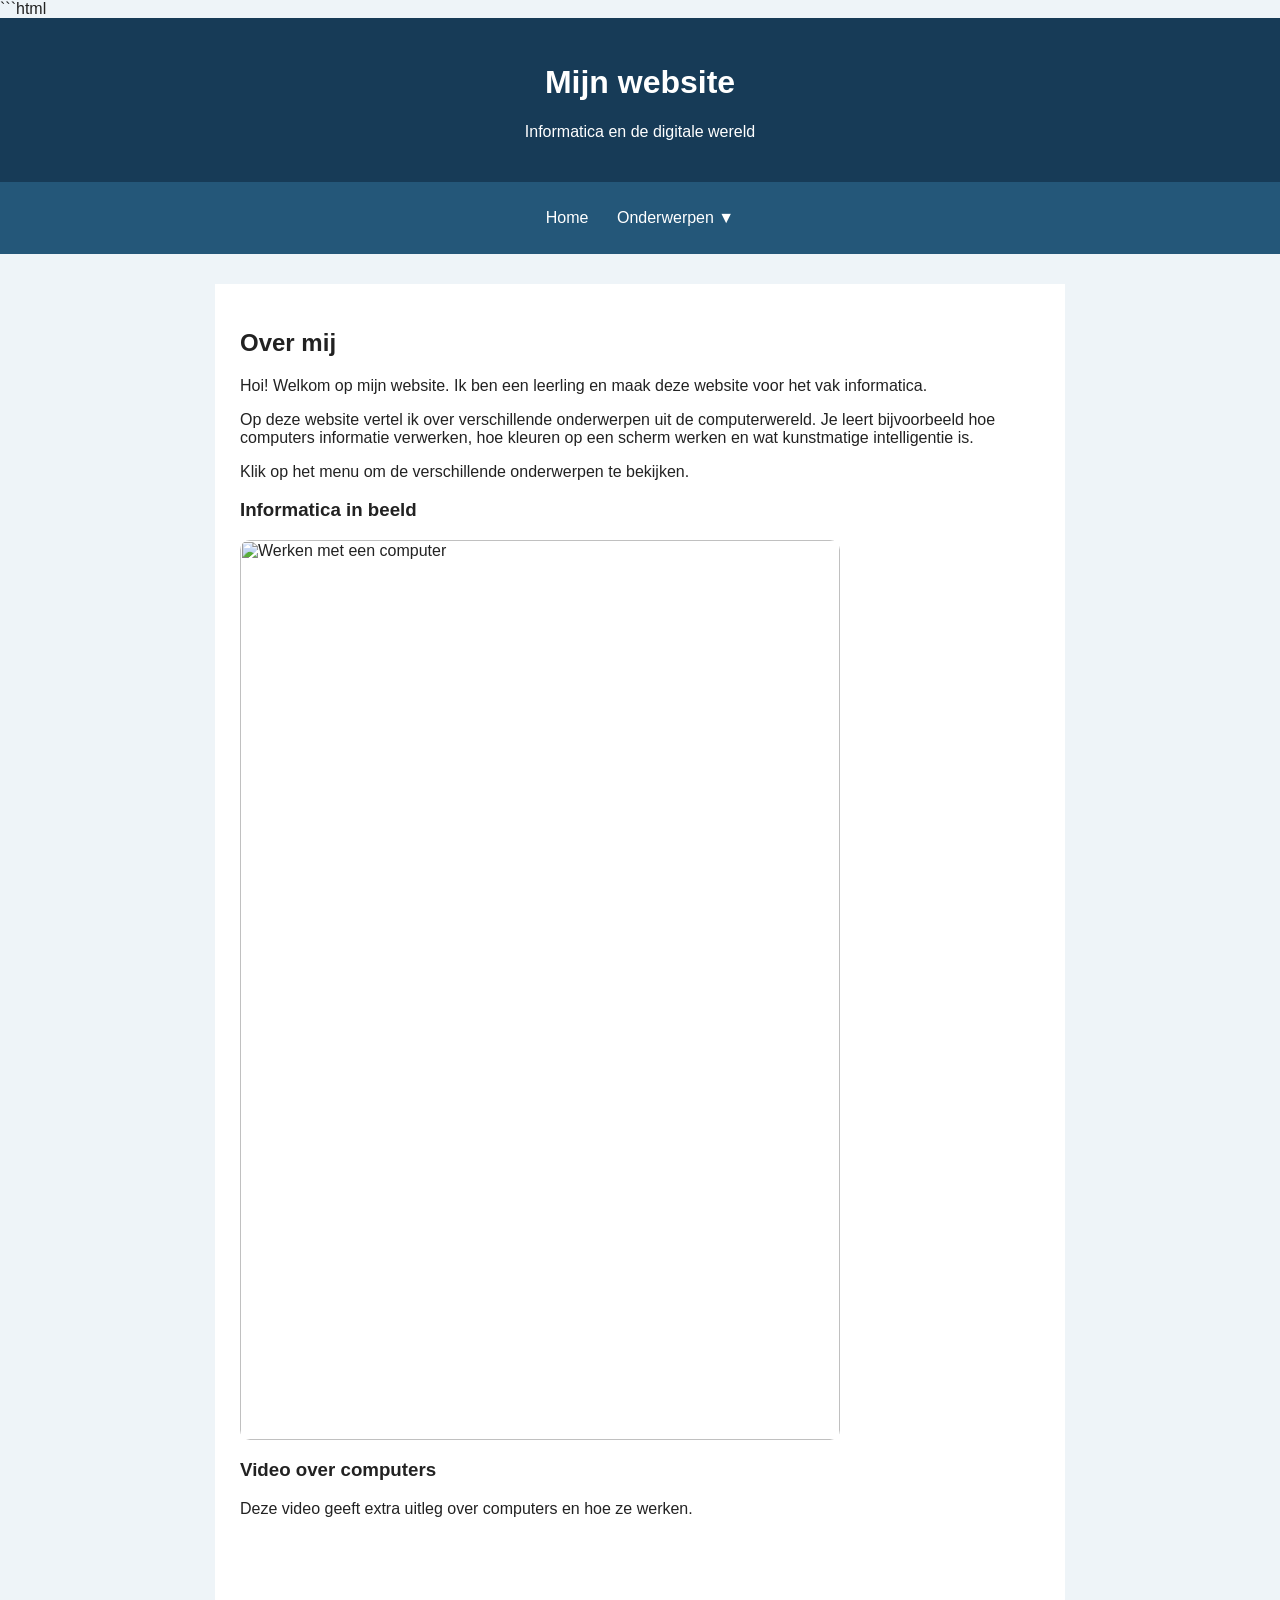
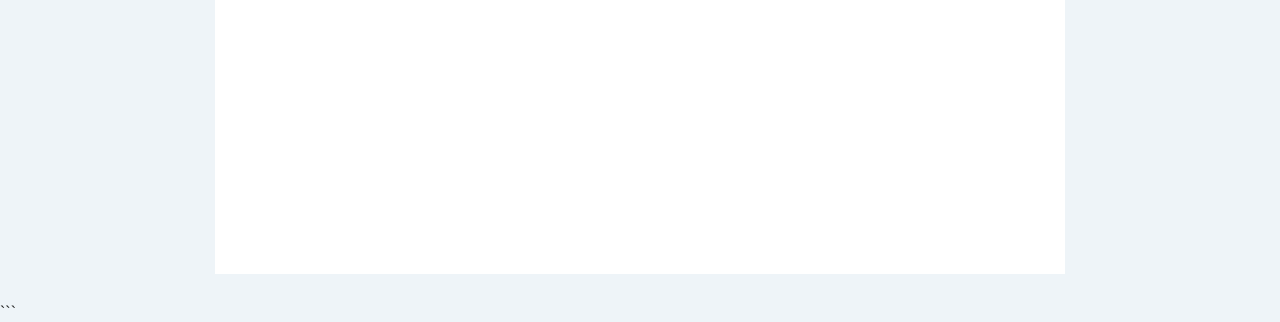
==== index.html @ 677c5f33 "Add multimedia content to index.html" ====
```html
<!DOCTYPE html>
<html lang="nl">
<head>
<meta charset="UTF-8">
<title>Mijn website</title>
<style>
body{font-family:Arial;margin:0;background:#eef4f8;color:#222}
header{background:#173b57;color:white;text-align:center;padding:25px}
nav{background:#245779;padding:15px;text-align:center}
nav a,.knop{color:white;padding:12px;text-decoration:none;border:0;background:none;cursor:pointer;font-size:16px}
nav a:hover,.knop:hover{background:#367da5}
.dropdown{display:inline-block;position:relative}
.inhoud{display:none;position:absolute;background:white;min-width:160px;z-index:1}
.inhoud a{display:block;color:#173b57}
.dropdown:hover .inhoud,.dropdown:focus-within .inhoud{display:block}
main{background:white;max-width:800px;margin:30px auto;padding:25px}
</style>
</head>
<body>
<header>
<h1>Mijn website</h1>
<p>Informatica en de digitale wereld</p>
</header>
<nav>
<a href="index.html">Home</a>
<div class="dropdown">
<button class="knop">Onderwerpen ▼</button>
<div class="inhoud">
<a href="invoer.html">Invoer, verwerking, uitvoer</a>
<a href="binair.html">Binair stelsel</a>
<a href="kleurmodellen.html">Kleurmodellen</a>
<a href="compressie.html">Compressie</a>
<a href="ai.html">Kunstmatige intelligentie</a>
</div>
</div>
</nav>
<main>
<h2>Over mij</h2>
<p>Hoi! Welkom op mijn website. Ik ben een leerling en maak deze website voor het vak informatica.</p>
<p>Op deze website vertel ik over verschillende onderwerpen uit de computerwereld. Je leert bijvoorbeeld hoe computers informatie verwerken, hoe kleuren op een scherm werken en wat kunstmatige intelligentie is.</p>
<p>Klik op het menu om de verschillende onderwerpen te bekijken.</p>
<h3>Informatica in beeld</h3>
<img src="https://images.unsplash.com/photo-1516321318423-f06f85e504b3?auto=format&fit=crop&w=800&q=80"
alt="Werken met een computer"
style="width:100%;max-width:600px;border-radius:10px;">
<h3>Video over computers</h3>
<p>Deze video geeft extra uitleg over computers en hoe ze werken.</p>
<iframe width="100%" height="315"
src="https://www.youtube.com/embed/DKGZlaPlVLY"
title="Hoe computers werken"
style="border:0;border-radius:10px;"
allowfullscreen></iframe>
</main>
</body>
</html>
```
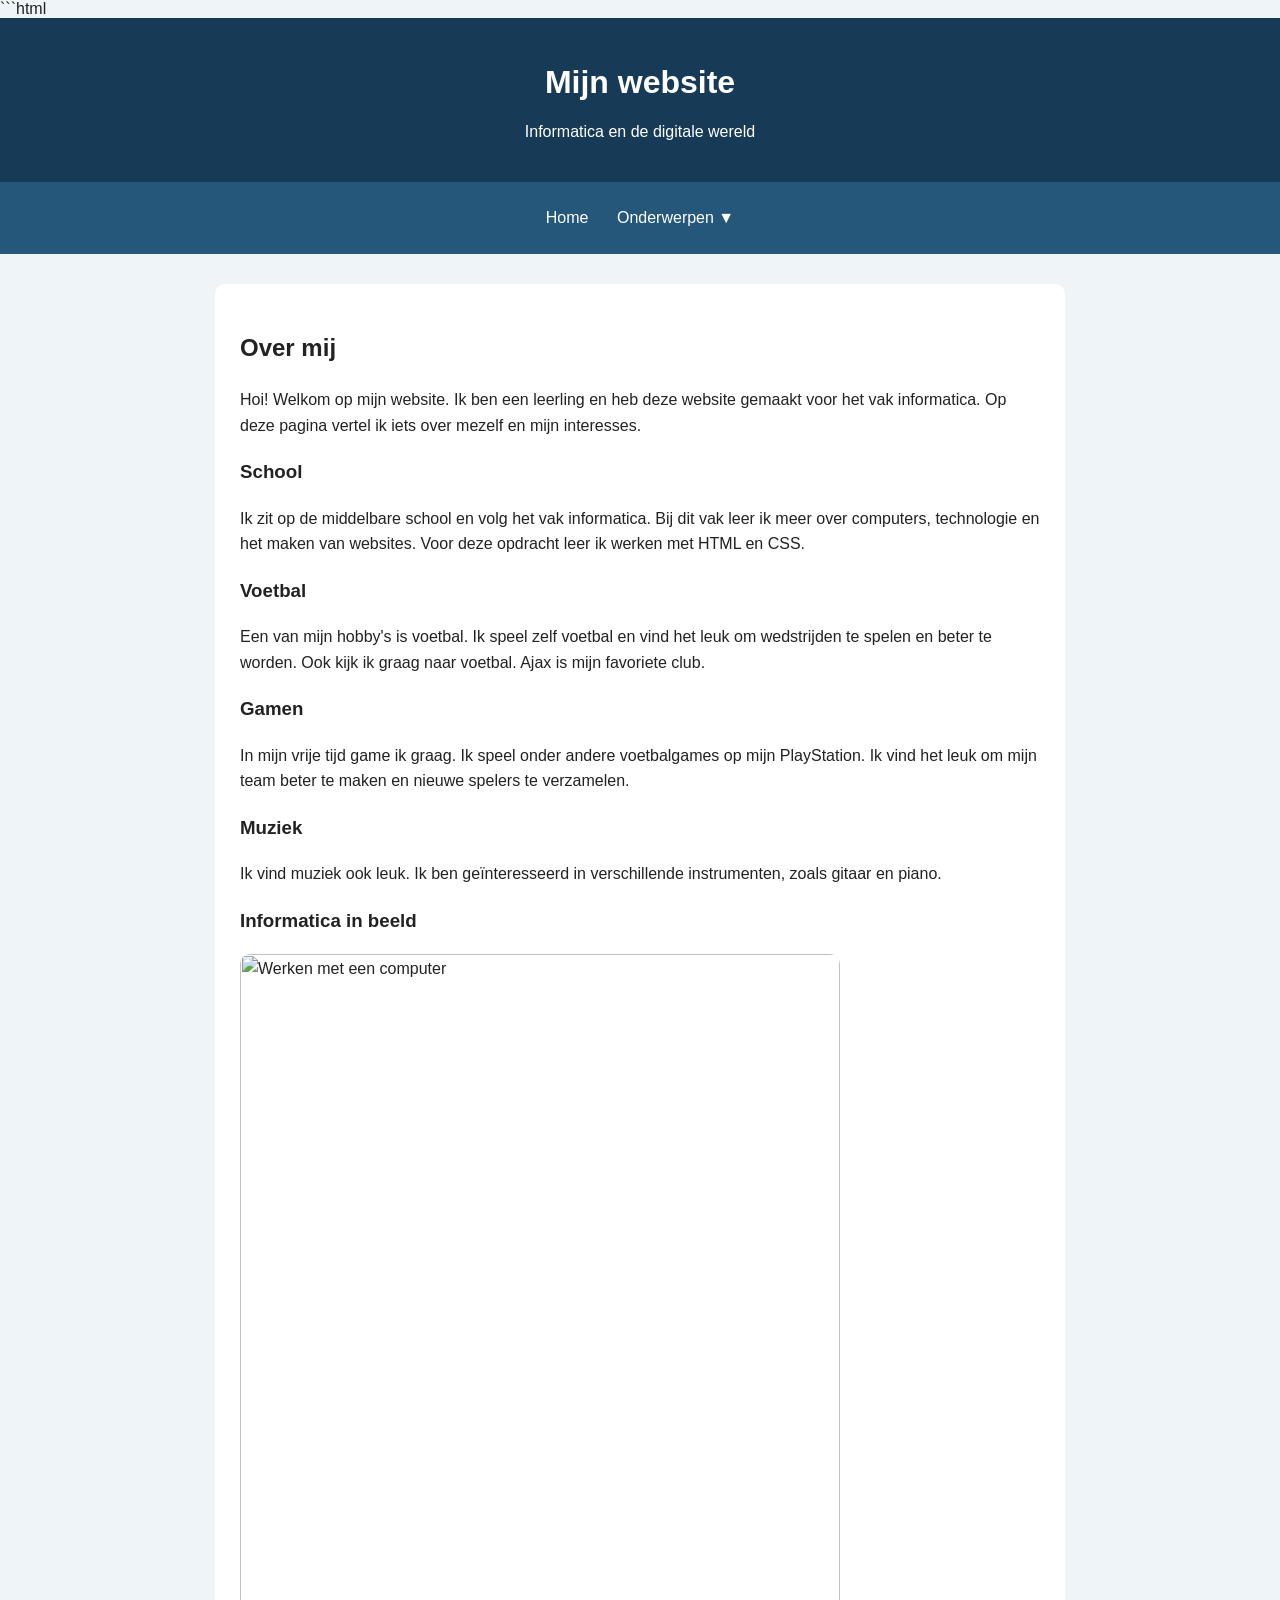
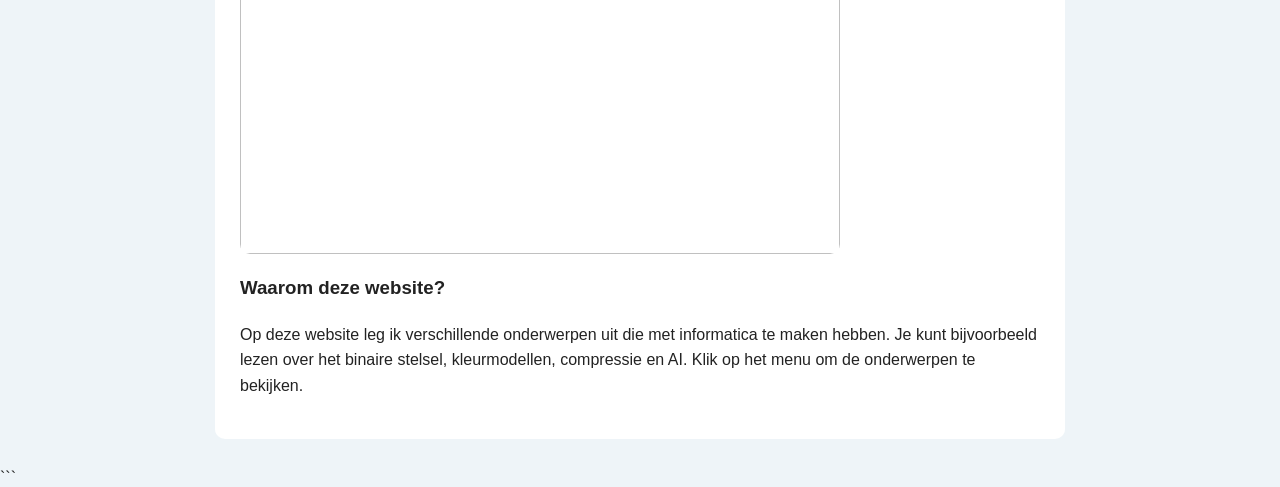
==== commit ae1a9f22: "Refactor HTML structure and update content" ====
--- a/index.html
+++ b/index.html
@@ -3,55 +3,181 @@
 <html lang="nl">
 <head>
 <meta charset="UTF-8">
+<meta name="viewport" content="width=device-width, initial-scale=1.0">
 <title>Mijn website</title>
+
 <style>
-body{font-family:Arial;margin:0;background:#eef4f8;color:#222}
-header{background:#173b57;color:white;text-align:center;padding:25px}
-nav{background:#245779;padding:15px;text-align:center}
-nav a,.knop{color:white;padding:12px;text-decoration:none;border:0;background:none;cursor:pointer;font-size:16px}
-nav a:hover,.knop:hover{background:#367da5}
-.dropdown{display:inline-block;position:relative}
-.inhoud{display:none;position:absolute;background:white;min-width:160px;z-index:1}
-.inhoud a{display:block;color:#173b57}
-.dropdown:hover .inhoud,.dropdown:focus-within .inhoud{display:block}
-main{background:white;max-width:800px;margin:30px auto;padding:25px}
+/* De algemene opmaak van de website */
+body {
+    font-family: Arial, sans-serif;
+    margin: 0;
+    background: #eef4f8;
+    color: #222;
+}
+
+/* De bovenkant van de website */
+header {
+    background: #173b57;
+    color: white;
+    text-align: center;
+    padding: 25px;
+}
+
+/* Het navigatiemenu */
+nav {
+    background: #245779;
+    padding: 15px;
+    text-align: center;
+}
+
+nav a, .knop {
+    color: white;
+    padding: 12px;
+    text-decoration: none;
+    border: 0;
+    background: none;
+    cursor: pointer;
+    font-size: 16px;
+}
+
+nav a:hover, .knop:hover {
+    background: #367da5;
+}
+
+/* Het dropdownmenu */
+.dropdown {
+    display: inline-block;
+    position: relative;
+}
+
+.inhoud {
+    display: none;
+    position: absolute;
+    background: white;
+    min-width: 180px;
+    z-index: 1;
+}
+
+.inhoud a {
+    display: block;
+    color: #173b57;
+}
+
+.dropdown:hover .inhoud,
+.dropdown:focus-within .inhoud {
+    display: block;
+}
+
+/* De inhoud van de pagina */
+main {
+    background: white;
+    max-width: 800px;
+    margin: 30px auto;
+    padding: 25px;
+    border-radius: 10px;
+    line-height: 1.6;
+}
+
+/* De afbeelding op de homepage */
+img {
+    width: 100%;
+    max-width: 600px;
+    border-radius: 10px;
+}
+
+/* De website werkt ook op een telefoon */
+@media (max-width: 850px) {
+    main {
+        margin: 15px;
+        padding: 18px;
+    }
+}
 </style>
 </head>
+
 <body>
+
+<!-- Titel en introductie -->
 <header>
-<h1>Mijn website</h1>
-<p>Informatica en de digitale wereld</p>
+    <h1>Mijn website</h1>
+    <p>Informatica en de digitale wereld</p>
 </header>
+
+<!-- Menu waarmee je naar andere pagina's gaat -->
 <nav>
-<a href="index.html">Home</a>
-<div class="dropdown">
-<button class="knop">Onderwerpen ▼</button>
-<div class="inhoud">
-<a href="invoer.html">Invoer, verwerking, uitvoer</a>
-<a href="binair.html">Binair stelsel</a>
-<a href="kleurmodellen.html">Kleurmodellen</a>
-<a href="compressie.html">Compressie</a>
-<a href="ai.html">Kunstmatige intelligentie</a>
-</div>
-</div>
+    <a href="index.html">Home</a>
+
+    <div class="dropdown">
+        <button class="knop">Onderwerpen ▼</button>
+
+        <div class="inhoud">
+            <a href="invoer.html">Invoer, verwerking, uitvoer</a>
+            <a href="binair.html">Binair stelsel</a>
+            <a href="kleurmodellen.html">Kleurmodellen</a>
+            <a href="compressie.html">Compressie</a>
+            <a href="ai.html">Kunstmatige intelligentie</a>
+        </div>
+    </div>
 </nav>
+
+<!-- Persoonlijke informatie -->
 <main>
-<h2>Over mij</h2>
-<p>Hoi! Welkom op mijn website. Ik ben een leerling en maak deze website voor het vak informatica.</p>
-<p>Op deze website vertel ik over verschillende onderwerpen uit de computerwereld. Je leert bijvoorbeeld hoe computers informatie verwerken, hoe kleuren op een scherm werken en wat kunstmatige intelligentie is.</p>
-<p>Klik op het menu om de verschillende onderwerpen te bekijken.</p>
-<h3>Informatica in beeld</h3>
-<img src="https://images.unsplash.com/photo-1516321318423-f06f85e504b3?auto=format&fit=crop&w=800&q=80"
-alt="Werken met een computer"
-style="width:100%;max-width:600px;border-radius:10px;">
-<h3>Video over computers</h3>
-<p>Deze video geeft extra uitleg over computers en hoe ze werken.</p>
-<iframe width="100%" height="315"
-src="https://www.youtube.com/embed/DKGZlaPlVLY"
-title="Hoe computers werken"
-style="border:0;border-radius:10px;"
-allowfullscreen></iframe>
+    <h2>Over mij</h2>
+
+    <p>
+        Hoi! Welkom op mijn website. Ik ben een leerling
+        en heb deze website gemaakt voor het vak informatica.
+        Op deze pagina vertel ik iets over mezelf en mijn interesses.
+    </p>
+
+    <h3>School</h3>
+
+    <p>
+        Ik zit op de middelbare school en volg het vak informatica.
+        Bij dit vak leer ik meer over computers, technologie en het
+        maken van websites. Voor deze opdracht leer ik werken met HTML
+        en CSS.
+    </p>
+
+    <h3>Voetbal</h3>
+
+    <p>
+        Een van mijn hobby's is voetbal. Ik speel zelf voetbal en vind
+        het leuk om wedstrijden te spelen en beter te worden.
+        Ook kijk ik graag naar voetbal. Ajax is mijn favoriete club.
+    </p>
+
+    <h3>Gamen</h3>
+
+    <p>
+        In mijn vrije tijd game ik graag. Ik speel onder andere
+        voetbalgames op mijn PlayStation. Ik vind het leuk om mijn
+        team beter te maken en nieuwe spelers te verzamelen.
+    </p>
+
+    <h3>Muziek</h3>
+
+    <p>
+        Ik vind muziek ook leuk. Ik ben geïnteresseerd in verschillende
+        instrumenten, zoals gitaar en piano.
+    </p>
+
+    <h3>Informatica in beeld</h3>
+
+    <img
+        src="https://images.unsplash.com/photo-1516321318423-f06f85e504b3?auto=format&fit=crop&w=800&q=80"
+        alt="Werken met een computer">
+
+    <h3>Waarom deze website?</h3>
+
+    <p>
+        Op deze website leg ik verschillende onderwerpen uit die
+        met informatica te maken hebben. Je kunt bijvoorbeeld lezen
+        over het binaire stelsel, kleurmodellen, compressie en AI.
+        Klik op het menu om de onderwerpen te bekijken.
+    </p>
 </main>
+
 </body>
 </html>
 ```
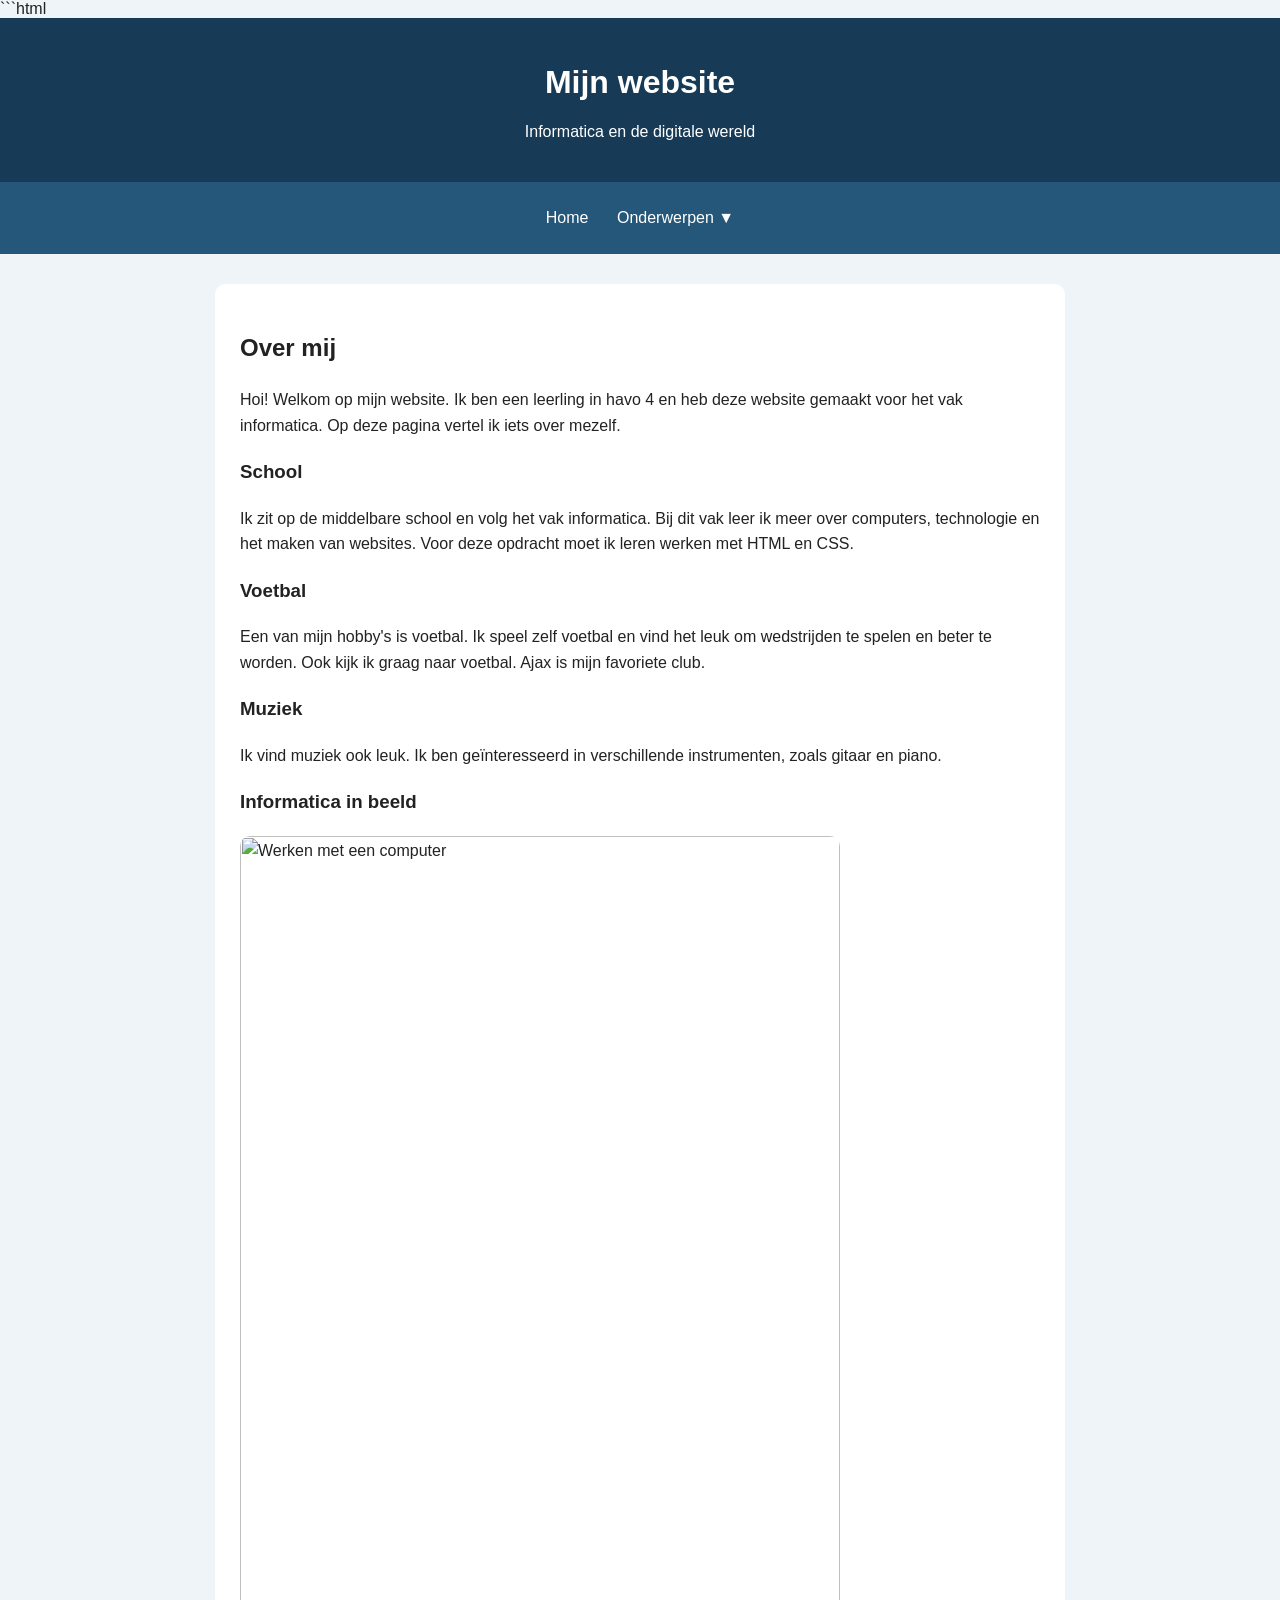
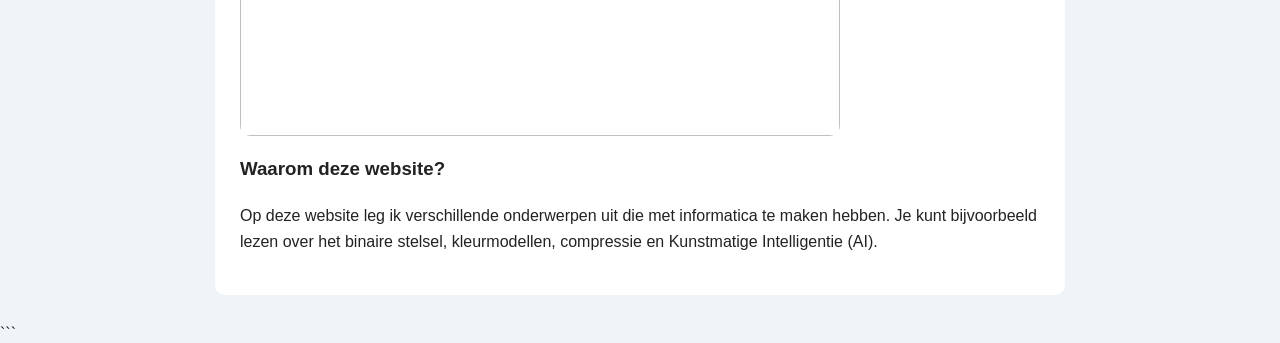
==== commit 89ca626a: "Update index.html" ====
--- a/index.html
+++ b/index.html
@@ -126,8 +126,8 @@
 
     <p>
         Hoi! Welkom op mijn website. Ik ben een leerling
-        en heb deze website gemaakt voor het vak informatica.
-        Op deze pagina vertel ik iets over mezelf en mijn interesses.
+        in havo 4 en heb deze website gemaakt voor het vak informatica.
+        Op deze pagina vertel ik iets over mezelf.
     </p>
 
     <h3>School</h3>
@@ -135,7 +135,7 @@
     <p>
         Ik zit op de middelbare school en volg het vak informatica.
         Bij dit vak leer ik meer over computers, technologie en het
-        maken van websites. Voor deze opdracht leer ik werken met HTML
+        maken van websites. Voor deze opdracht moet ik leren werken met HTML
         en CSS.
     </p>
 
@@ -145,14 +145,6 @@
         Een van mijn hobby's is voetbal. Ik speel zelf voetbal en vind
         het leuk om wedstrijden te spelen en beter te worden.
         Ook kijk ik graag naar voetbal. Ajax is mijn favoriete club.
-    </p>
-
-    <h3>Gamen</h3>
-
-    <p>
-        In mijn vrije tijd game ik graag. Ik speel onder andere
-        voetbalgames op mijn PlayStation. Ik vind het leuk om mijn
-        team beter te maken en nieuwe spelers te verzamelen.
     </p>
 
     <h3>Muziek</h3>
@@ -173,8 +165,7 @@
     <p>
         Op deze website leg ik verschillende onderwerpen uit die
         met informatica te maken hebben. Je kunt bijvoorbeeld lezen
-        over het binaire stelsel, kleurmodellen, compressie en AI.
-        Klik op het menu om de onderwerpen te bekijken.
+        over het binaire stelsel, kleurmodellen, compressie en Kunstmatige Intelligentie (AI).
     </p>
 </main>
 
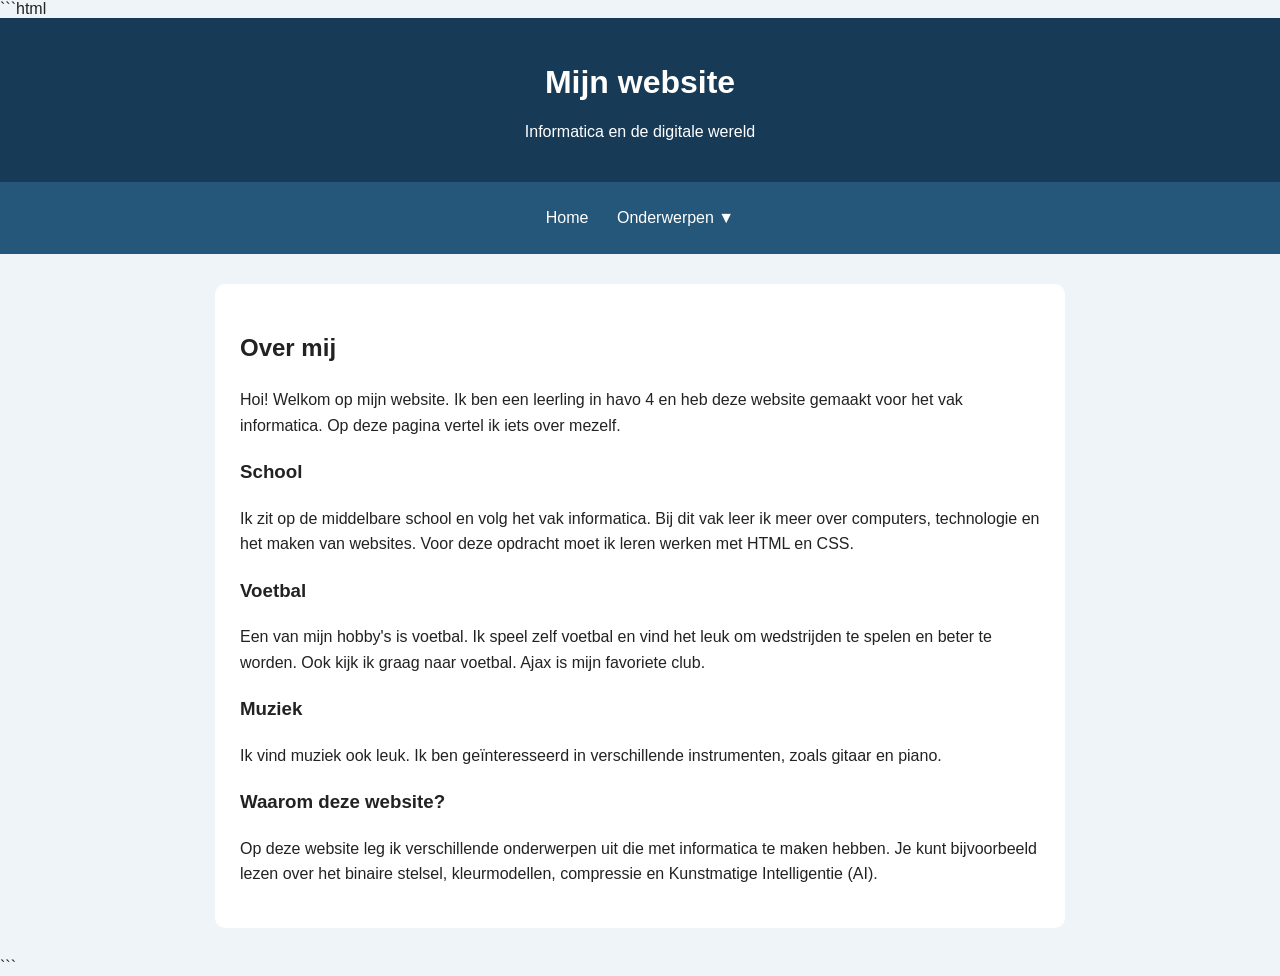
==== commit 398ad1cb: "Remove Informatica section from index.html Removed image and heading related to Informatica." ====
--- a/index.html
+++ b/index.html
@@ -154,11 +154,6 @@
         instrumenten, zoals gitaar en piano.
     </p>
 
-    <h3>Informatica in beeld</h3>
-
-    <img
-        src="https://images.unsplash.com/photo-1516321318423-f06f85e504b3?auto=format&fit=crop&w=800&q=80"
-        alt="Werken met een computer">
 
     <h3>Waarom deze website?</h3>
 
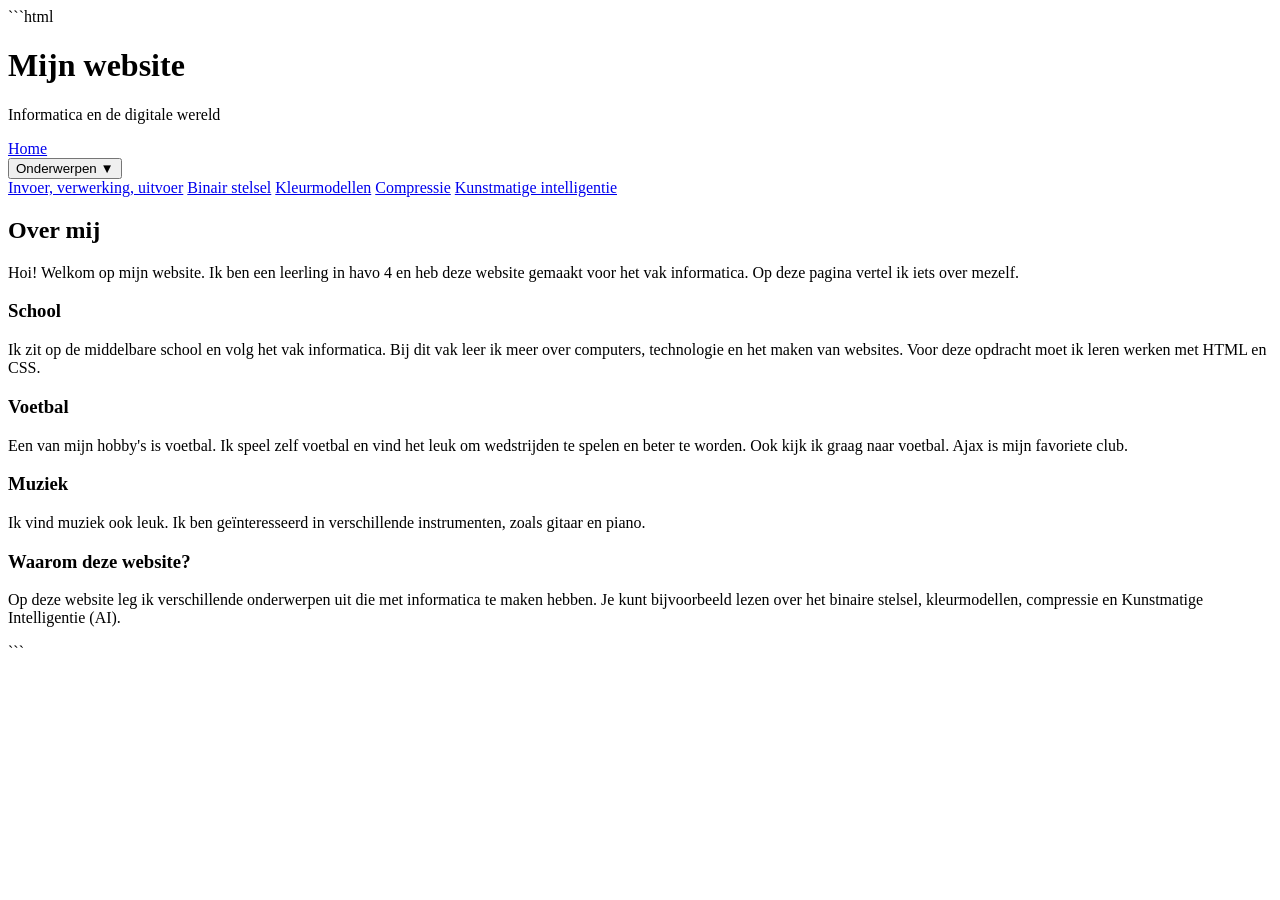
==== commit cc3ea644: "Update index.html" ====
--- a/index.html
+++ b/index.html
@@ -2,167 +2,81 @@
 <!DOCTYPE html>
 <html lang="nl">
 <head>
-<meta charset="UTF-8">
-<meta name="viewport" content="width=device-width, initial-scale=1.0">
-<title>Mijn website</title>
+    <meta charset="UTF-8">
+    <meta name="viewport" content="width=device-width, initial-scale=1.0">
+    <title>Mijn website</title>
 
-<style>
-/* De algemene opmaak van de website */
-body {
-    font-family: Arial, sans-serif;
-    margin: 0;
-    background: #eef4f8;
-    color: #222;
-}
-
-/* De bovenkant van de website */
-header {
-    background: #173b57;
-    color: white;
-    text-align: center;
-    padding: 25px;
-}
-
-/* Het navigatiemenu */
-nav {
-    background: #245779;
-    padding: 15px;
-    text-align: center;
-}
-
-nav a, .knop {
-    color: white;
-    padding: 12px;
-    text-decoration: none;
-    border: 0;
-    background: none;
-    cursor: pointer;
-    font-size: 16px;
-}
-
-nav a:hover, .knop:hover {
-    background: #367da5;
-}
-
-/* Het dropdownmenu */
-.dropdown {
-    display: inline-block;
-    position: relative;
-}
-
-.inhoud {
-    display: none;
-    position: absolute;
-    background: white;
-    min-width: 180px;
-    z-index: 1;
-}
-
-.inhoud a {
-    display: block;
-    color: #173b57;
-}
-
-.dropdown:hover .inhoud,
-.dropdown:focus-within .inhoud {
-    display: block;
-}
-
-/* De inhoud van de pagina */
-main {
-    background: white;
-    max-width: 800px;
-    margin: 30px auto;
-    padding: 25px;
-    border-radius: 10px;
-    line-height: 1.6;
-}
-
-/* De afbeelding op de homepage */
-img {
-    width: 100%;
-    max-width: 600px;
-    border-radius: 10px;
-}
-
-/* De website werkt ook op een telefoon */
-@media (max-width: 850px) {
-    main {
-        margin: 15px;
-        padding: 18px;
-    }
-}
-</style>
+    <!-- Het losse CSS-bestand koppelen -->
+    <link rel="stylesheet" href="style.css">
 </head>
 
 <body>
 
-<!-- Titel en introductie -->
-<header>
-    <h1>Mijn website</h1>
-    <p>Informatica en de digitale wereld</p>
-</header>
+    <!-- Titel en introductie -->
+    <header>
+        <h1>Mijn website</h1>
+        <p>Informatica en de digitale wereld</p>
+    </header>
 
-<!-- Menu waarmee je naar andere pagina's gaat -->
-<nav>
-    <a href="index.html">Home</a>
+    <!-- Menu waarmee je naar andere pagina's gaat -->
+    <nav>
+        <a href="index.html">Home</a>
 
-    <div class="dropdown">
-        <button class="knop">Onderwerpen ▼</button>
+        <div class="dropdown">
+            <button class="knop">Onderwerpen ▼</button>
 
-        <div class="inhoud">
-            <a href="invoer.html">Invoer, verwerking, uitvoer</a>
-            <a href="binair.html">Binair stelsel</a>
-            <a href="kleurmodellen.html">Kleurmodellen</a>
-            <a href="compressie.html">Compressie</a>
-            <a href="ai.html">Kunstmatige intelligentie</a>
+            <div class="inhoud">
+                <a href="invoer.html">Invoer, verwerking, uitvoer</a>
+                <a href="binair.html">Binair stelsel</a>
+                <a href="kleurmodellen.html">Kleurmodellen</a>
+                <a href="compressie.html">Compressie</a>
+                <a href="ai.html">Kunstmatige intelligentie</a>
+            </div>
         </div>
-    </div>
-</nav>
+    </nav>
 
-<!-- Persoonlijke informatie -->
-<main>
-    <h2>Over mij</h2>
+    <!-- Persoonlijke informatie -->
+    <main>
+        <h2>Over mij</h2>
 
-    <p>
-        Hoi! Welkom op mijn website. Ik ben een leerling
-        in havo 4 en heb deze website gemaakt voor het vak informatica.
-        Op deze pagina vertel ik iets over mezelf.
-    </p>
+        <p>
+            Hoi! Welkom op mijn website. Ik ben een leerling
+            in havo 4 en heb deze website gemaakt voor het vak informatica.
+            Op deze pagina vertel ik iets over mezelf.
+        </p>
 
-    <h3>School</h3>
+        <h3>School</h3>
 
-    <p>
-        Ik zit op de middelbare school en volg het vak informatica.
-        Bij dit vak leer ik meer over computers, technologie en het
-        maken van websites. Voor deze opdracht moet ik leren werken met HTML
-        en CSS.
-    </p>
+        <p>
+            Ik zit op de middelbare school en volg het vak informatica.
+            Bij dit vak leer ik meer over computers, technologie en het
+            maken van websites. Voor deze opdracht moet ik leren werken met HTML
+            en CSS.
+        </p>
 
-    <h3>Voetbal</h3>
+        <h3>Voetbal</h3>
 
-    <p>
-        Een van mijn hobby's is voetbal. Ik speel zelf voetbal en vind
-        het leuk om wedstrijden te spelen en beter te worden.
-        Ook kijk ik graag naar voetbal. Ajax is mijn favoriete club.
-    </p>
+        <p>
+            Een van mijn hobby's is voetbal. Ik speel zelf voetbal en vind
+            het leuk om wedstrijden te spelen en beter te worden.
+            Ook kijk ik graag naar voetbal. Ajax is mijn favoriete club.
+        </p>
 
-    <h3>Muziek</h3>
+        <h3>Muziek</h3>
 
-    <p>
-        Ik vind muziek ook leuk. Ik ben geïnteresseerd in verschillende
-        instrumenten, zoals gitaar en piano.
-    </p>
+        <p>
+            Ik vind muziek ook leuk. Ik ben geïnteresseerd in verschillende
+            instrumenten, zoals gitaar en piano.
+        </p>
 
+        <h3>Waarom deze website?</h3>
 
-    <h3>Waarom deze website?</h3>
-
-    <p>
-        Op deze website leg ik verschillende onderwerpen uit die
-        met informatica te maken hebben. Je kunt bijvoorbeeld lezen
-        over het binaire stelsel, kleurmodellen, compressie en Kunstmatige Intelligentie (AI).
-    </p>
-</main>
+        <p>
+            Op deze website leg ik verschillende onderwerpen uit die
+            met informatica te maken hebben. Je kunt bijvoorbeeld lezen
+            over het binaire stelsel, kleurmodellen, compressie en Kunstmatige Intelligentie (AI).
+        </p>
+    </main>
 
 </body>
 </html>
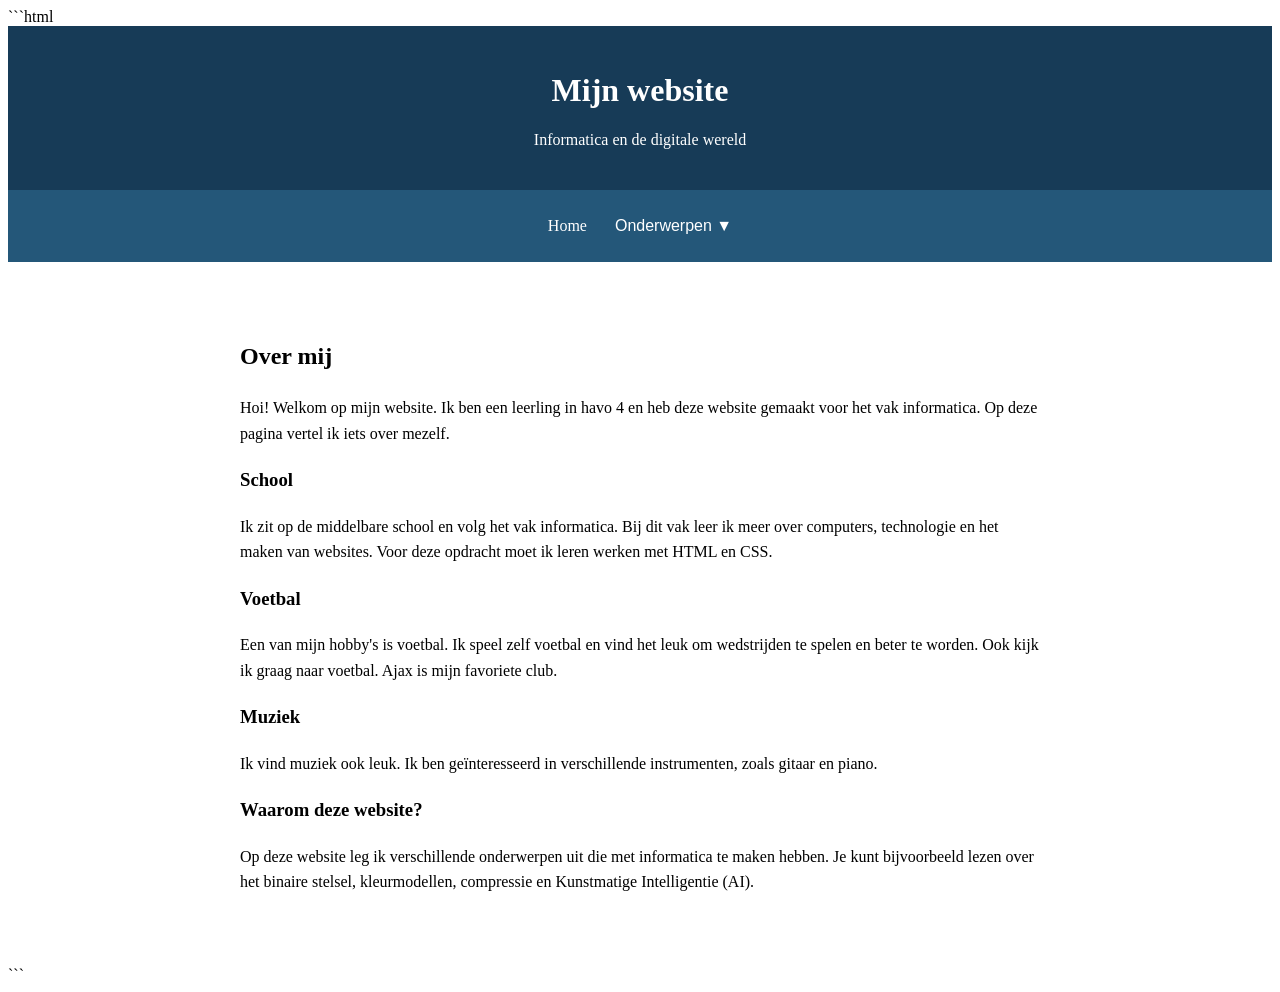
==== commit 34318bd8: "Fix duplicate stylesheet link in index.html" ====
--- a/index.html
+++ b/index.html
@@ -8,6 +8,7 @@
 
     <!-- Het losse CSS-bestand koppelen -->
     <link rel="stylesheet" href="style.css">
+<link rel="stylesheet" href="style.css">
 </head>
 
 <body>
--- a/style.css
+++ b/style.css
@@ -0,0 +1,139 @@
+```css
+/* Algemene opmaak van de website */
+body {
+    font-family: Arial, sans-serif;
+    margin: 0;
+    background: #eef4f8;
+    color: #222;
+}
+
+/* De bovenkant van de website */
+header {
+    background: #173b57;
+    color: white;
+    text-align: center;
+    padding: 25px;
+}
+
+/* Het navigatiemenu */
+nav {
+    background: #245779;
+    padding: 15px;
+    text-align: center;
+}
+
+/* De links en de knop van het menu */
+nav a,
+.knop {
+    color: white;
+    padding: 12px;
+    text-decoration: none;
+    border: 0;
+    background: none;
+    cursor: pointer;
+    font-size: 16px;
+}
+
+/* Kleur wanneer je over het menu beweegt */
+nav a:hover,
+.knop:hover {
+    background: #367da5;
+}
+
+/* Het dropdownmenu */
+.dropdown {
+    display: inline-block;
+    position: relative;
+}
+
+/* De inhoud van het dropdownmenu is eerst verborgen */
+.inhoud {
+    display: none;
+    position: absolute;
+    background: white;
+    min-width: 180px;
+    z-index: 1;
+    text-align: left;
+}
+
+/* De links in het dropdownmenu */
+.inhoud a {
+    display: block;
+    color: #173b57;
+}
+
+/* Het dropdownmenu verschijnt bij aanwijzen of focussen */
+.dropdown:hover .inhoud,
+.dropdown:focus-within .inhoud {
+    display: block;
+}
+
+/* De inhoud van alle pagina's */
+main {
+    background: white;
+    max-width: 800px;
+    margin: 30px auto;
+    padding: 25px;
+    border-radius: 10px;
+    line-height: 1.6;
+}
+
+/* Afbeeldingen op de website */
+img {
+    width: 100%;
+    max-width: 600px;
+    border-radius: 10px;
+}
+
+/* Video's op de website */
+iframe {
+    max-width: 100%;
+    border: 0;
+    border-radius: 10px;
+}
+
+/* De link naar Binary Bonanza */
+.spel {
+    display: block;
+    background: #173b57;
+    color: white;
+    text-align: center;
+    padding: 25px;
+    border-radius: 10px;
+    text-decoration: none;
+}
+
+/* Kleur van het spel wanneer je erover beweegt */
+.spel:hover {
+    background: #367da5;
+}
+
+/* Het rode vak bij RGB */
+.rood {
+    background: #ff0000;
+    color: white;
+    padding: 15px;
+}
+
+/* Het groene vak bij RGB */
+.groen {
+    background: #00aa00;
+    color: white;
+    padding: 15px;
+}
+
+/* Het blauwe vak bij RGB */
+.blauw {
+    background: #0000ff;
+    color: white;
+    padding: 15px;
+}
+
+/* De website past zich aan kleinere schermen aan */
+@media (max-width: 850px) {
+    main {
+        margin: 15px;
+        padding: 18px;
+    }
+}
+```
--- a/style.css
+++ b/style.css
@@ -0,0 +1,139 @@
+```css
+/* Algemene opmaak van de website */
+body {
+    font-family: Arial, sans-serif;
+    margin: 0;
+    background: #eef4f8;
+    color: #222;
+}
+
+/* De bovenkant van de website */
+header {
+    background: #173b57;
+    color: white;
+    text-align: center;
+    padding: 25px;
+}
+
+/* Het navigatiemenu */
+nav {
+    background: #245779;
+    padding: 15px;
+    text-align: center;
+}
+
+/* De links en de knop van het menu */
+nav a,
+.knop {
+    color: white;
+    padding: 12px;
+    text-decoration: none;
+    border: 0;
+    background: none;
+    cursor: pointer;
+    font-size: 16px;
+}
+
+/* Kleur wanneer je over het menu beweegt */
+nav a:hover,
+.knop:hover {
+    background: #367da5;
+}
+
+/* Het dropdownmenu */
+.dropdown {
+    display: inline-block;
+    position: relative;
+}
+
+/* De inhoud van het dropdownmenu is eerst verborgen */
+.inhoud {
+    display: none;
+    position: absolute;
+    background: white;
+    min-width: 180px;
+    z-index: 1;
+    text-align: left;
+}
+
+/* De links in het dropdownmenu */
+.inhoud a {
+    display: block;
+    color: #173b57;
+}
+
+/* Het dropdownmenu verschijnt bij aanwijzen of focussen */
+.dropdown:hover .inhoud,
+.dropdown:focus-within .inhoud {
+    display: block;
+}
+
+/* De inhoud van alle pagina's */
+main {
+    background: white;
+    max-width: 800px;
+    margin: 30px auto;
+    padding: 25px;
+    border-radius: 10px;
+    line-height: 1.6;
+}
+
+/* Afbeeldingen op de website */
+img {
+    width: 100%;
+    max-width: 600px;
+    border-radius: 10px;
+}
+
+/* Video's op de website */
+iframe {
+    max-width: 100%;
+    border: 0;
+    border-radius: 10px;
+}
+
+/* De link naar Binary Bonanza */
+.spel {
+    display: block;
+    background: #173b57;
+    color: white;
+    text-align: center;
+    padding: 25px;
+    border-radius: 10px;
+    text-decoration: none;
+}
+
+/* Kleur van het spel wanneer je erover beweegt */
+.spel:hover {
+    background: #367da5;
+}
+
+/* Het rode vak bij RGB */
+.rood {
+    background: #ff0000;
+    color: white;
+    padding: 15px;
+}
+
+/* Het groene vak bij RGB */
+.groen {
+    background: #00aa00;
+    color: white;
+    padding: 15px;
+}
+
+/* Het blauwe vak bij RGB */
+.blauw {
+    background: #0000ff;
+    color: white;
+    padding: 15px;
+}
+
+/* De website past zich aan kleinere schermen aan */
+@media (max-width: 850px) {
+    main {
+        margin: 15px;
+        padding: 18px;
+    }
+}
+```
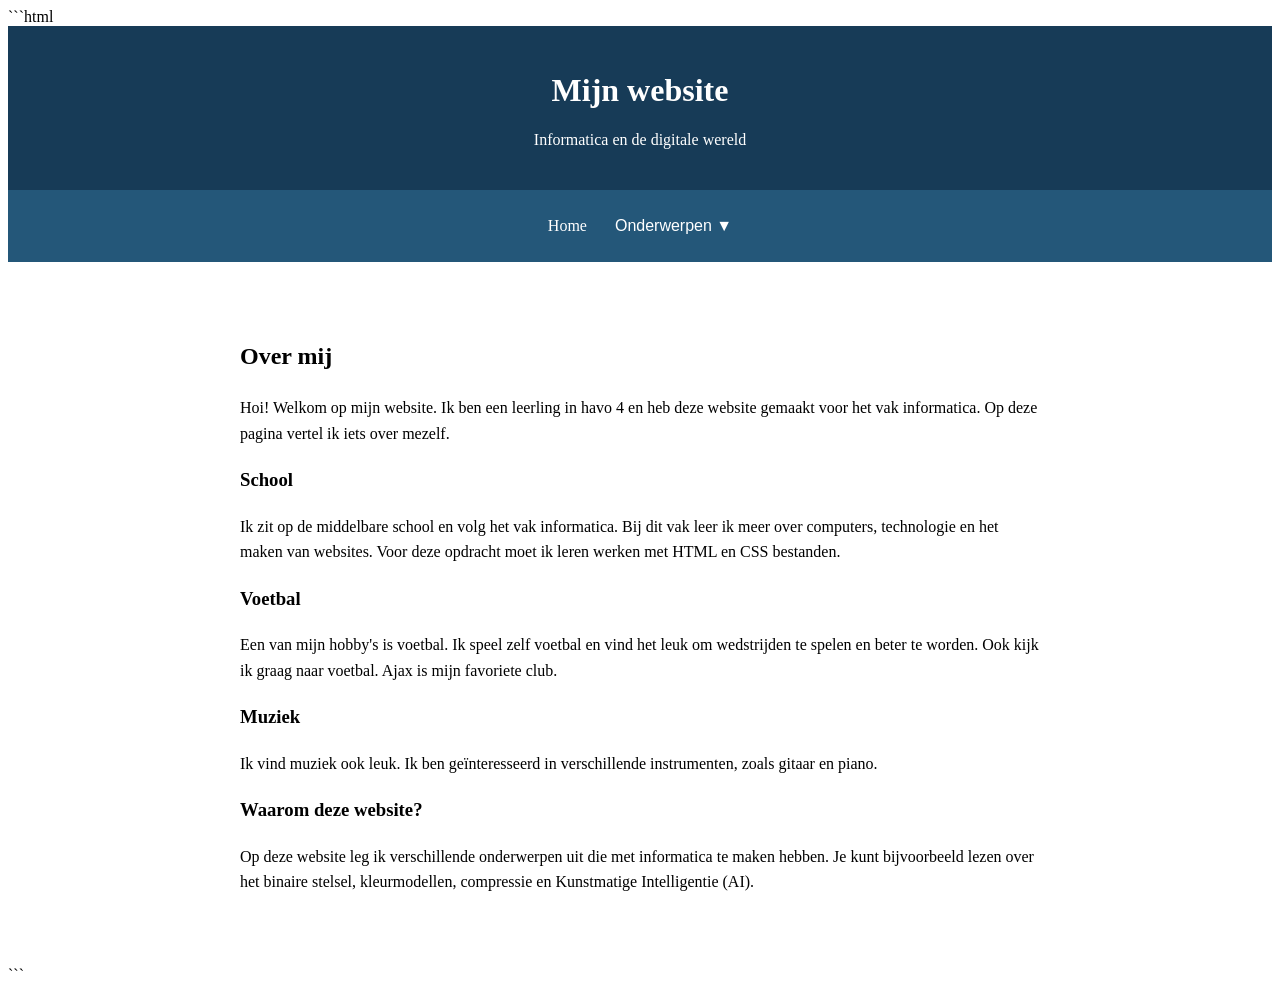
==== commit 8a2b68be: "Update index.html" ====
--- a/index.html
+++ b/index.html
@@ -52,7 +52,7 @@
             Ik zit op de middelbare school en volg het vak informatica.
             Bij dit vak leer ik meer over computers, technologie en het
             maken van websites. Voor deze opdracht moet ik leren werken met HTML
-            en CSS.
+            en CSS bestanden.
         </p>
 
         <h3>Voetbal</h3>
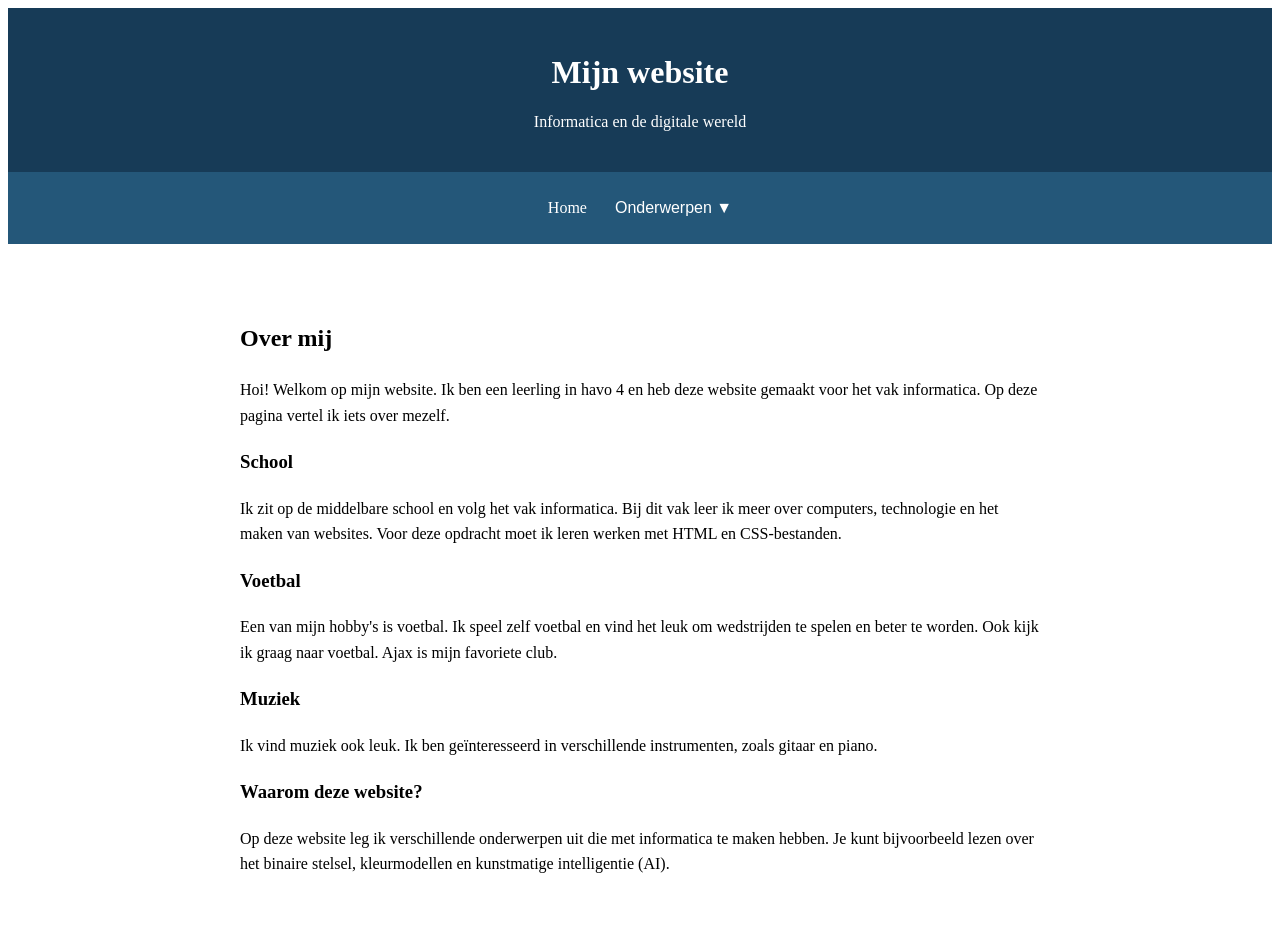
==== commit 936d5cba: "Update index.html" ====
--- a/index.html
+++ b/index.html
@@ -1,4 +1,4 @@
-```html
+
 <!DOCTYPE html>
 <html lang="nl">
 <head>
@@ -8,7 +8,6 @@
 
     <!-- Het losse CSS-bestand koppelen -->
     <link rel="stylesheet" href="style.css">
-<link rel="stylesheet" href="style.css">
 </head>
 
 <body>
@@ -30,7 +29,6 @@
                 <a href="invoer.html">Invoer, verwerking, uitvoer</a>
                 <a href="binair.html">Binair stelsel</a>
                 <a href="kleurmodellen.html">Kleurmodellen</a>
-                <a href="compressie.html">Compressie</a>
                 <a href="ai.html">Kunstmatige intelligentie</a>
             </div>
         </div>
@@ -52,7 +50,7 @@
             Ik zit op de middelbare school en volg het vak informatica.
             Bij dit vak leer ik meer over computers, technologie en het
             maken van websites. Voor deze opdracht moet ik leren werken met HTML
-            en CSS bestanden.
+            en CSS-bestanden.
         </p>
 
         <h3>Voetbal</h3>
@@ -75,10 +73,10 @@
         <p>
             Op deze website leg ik verschillende onderwerpen uit die
             met informatica te maken hebben. Je kunt bijvoorbeeld lezen
-            over het binaire stelsel, kleurmodellen, compressie en Kunstmatige Intelligentie (AI).
+            over het binaire stelsel, kleurmodellen en kunstmatige
+            intelligentie (AI).
         </p>
     </main>
 
 </body>
 </html>
-```
